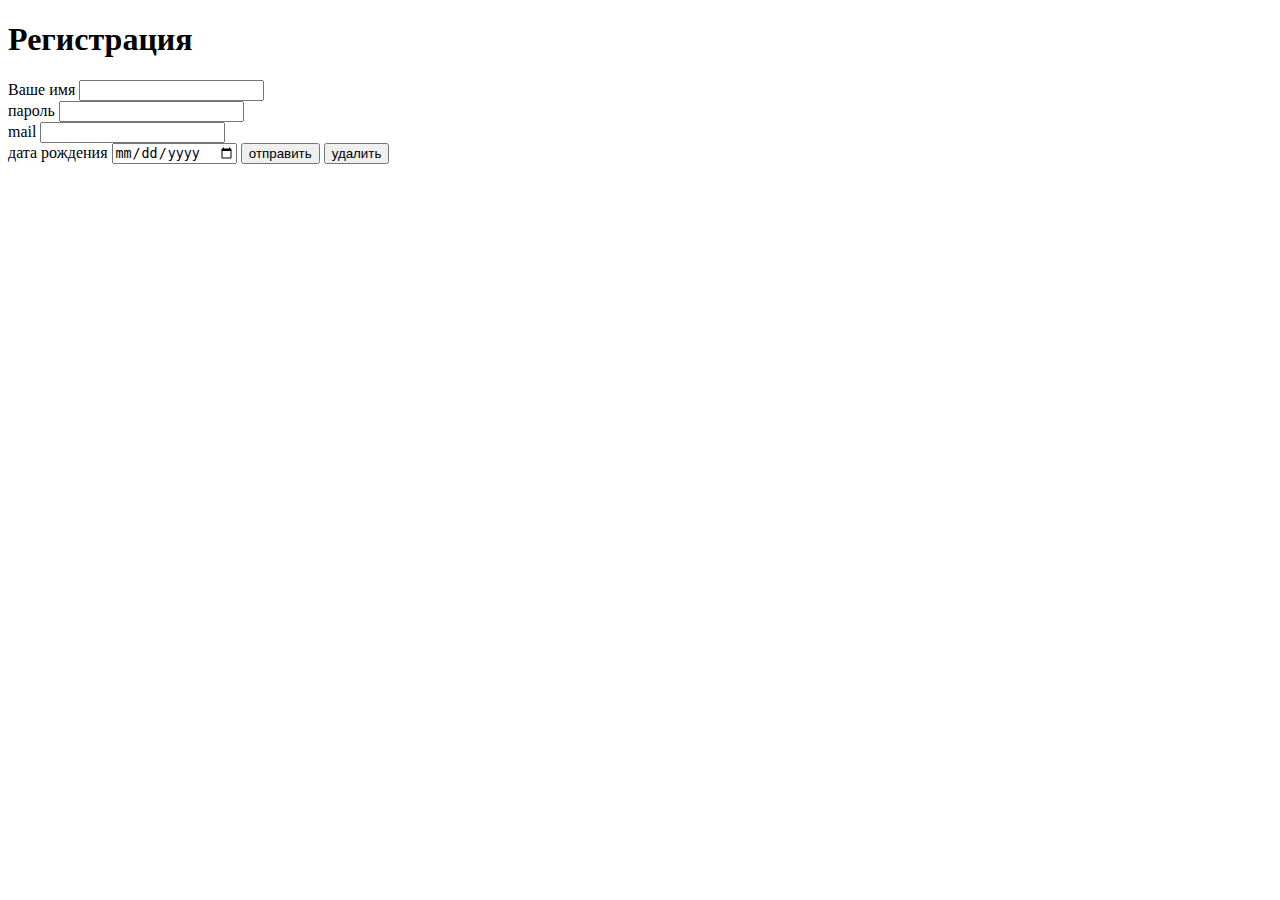
==== index.html @ c68f8e98 "first commit" ====
<!DOCTYPE html>
<html lang="en">
<head>
    <meta charset="UTF-8">
    <meta name="viewport" content="width=device-width, initial-scale=1.0">
    <title>Document</title><!-- имя документа, отоброжаемое на вкладке -->
</head>
<body>
  <h1>Регистрация</h1> <!-- тег заголовок для струкурирования контента -->
  <form action="#"> <!-- тег <form> используется для создания формы, которая позволяет пользователю вводить и отправлять данные на сервер. -->
    Ваше имя <input type="text"><br>
    пароль <input type="password"><br>
    mail <input type="email"><br>
    дата рождения <input type="date">
    <button type="submit">отправить</button>
    <button type="reset">удалить</button>
  </form>
</body>
</html>
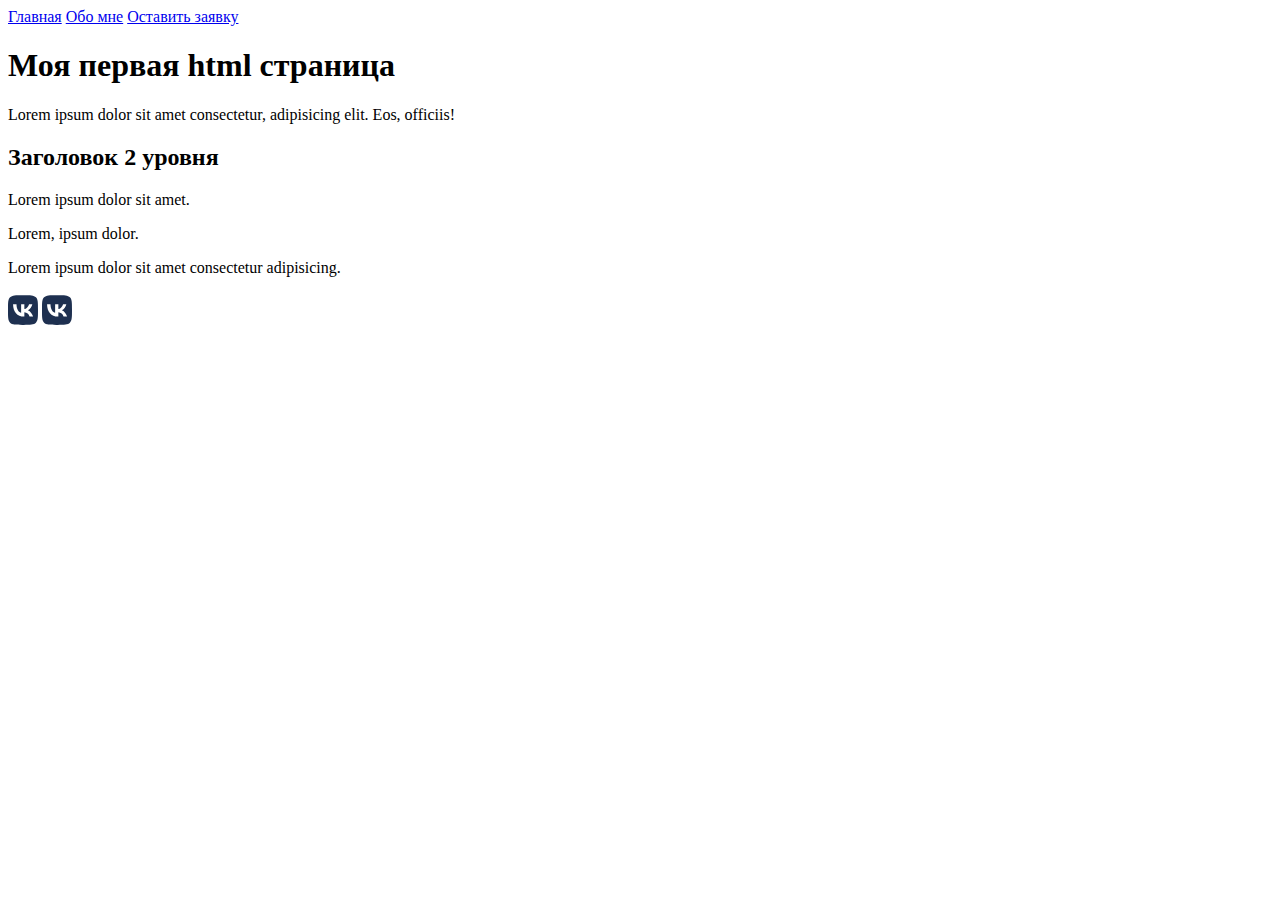
==== commit 4b8f97b9: "seminar 1" ====
--- a/index.html
+++ b/index.html
@@ -1,19 +1,24 @@
 <!DOCTYPE html>
-<html lang="en">
+<html lang="ru">
+
 <head>
     <meta charset="UTF-8">
     <meta name="viewport" content="width=device-width, initial-scale=1.0">
-    <title>Document</title><!-- имя документа, отоброжаемое на вкладке -->
+    <title>Главная</title>
 </head>
+
 <body>
-  <h1>Регистрация</h1> <!-- тег заголовок для струкурирования контента -->
-  <form action="#"> <!-- тег <form> используется для создания формы, которая позволяет пользователю вводить и отправлять данные на сервер. -->
-    Ваше имя <input type="text"><br>
-    пароль <input type="password"><br>
-    mail <input type="email"><br>
-    дата рождения <input type="date">
-    <button type="submit">отправить</button>
-    <button type="reset">удалить</button>
-  </form>
+    <a href="index.html">Главная</a>
+    <a href="info/about.html">Обо мне</a>
+    <a href="new_request.html">Оставить заявку</a>
+    <h1>Моя первая html страница</h1>
+    <p>Lorem ipsum dolor sit amet consectetur, adipisicing elit. Eos, officiis!</p>
+    <h2>Заголовок 2 уровня</h2>
+    <p>Lorem ipsum dolor sit amet.</p>
+    <p>Lorem, ipsum dolor.</p>
+    <p>Lorem ipsum dolor sit amet consectetur adipisicing.</p>
+    <a href="https://vk.com/big198801"><img width="30" src="img/vk.svg" alt="vk"></a>
+    <a href="https://vk.com"><img width="30" src="img/vk.svg" alt="vk"></a>
 </body>
+
 </html>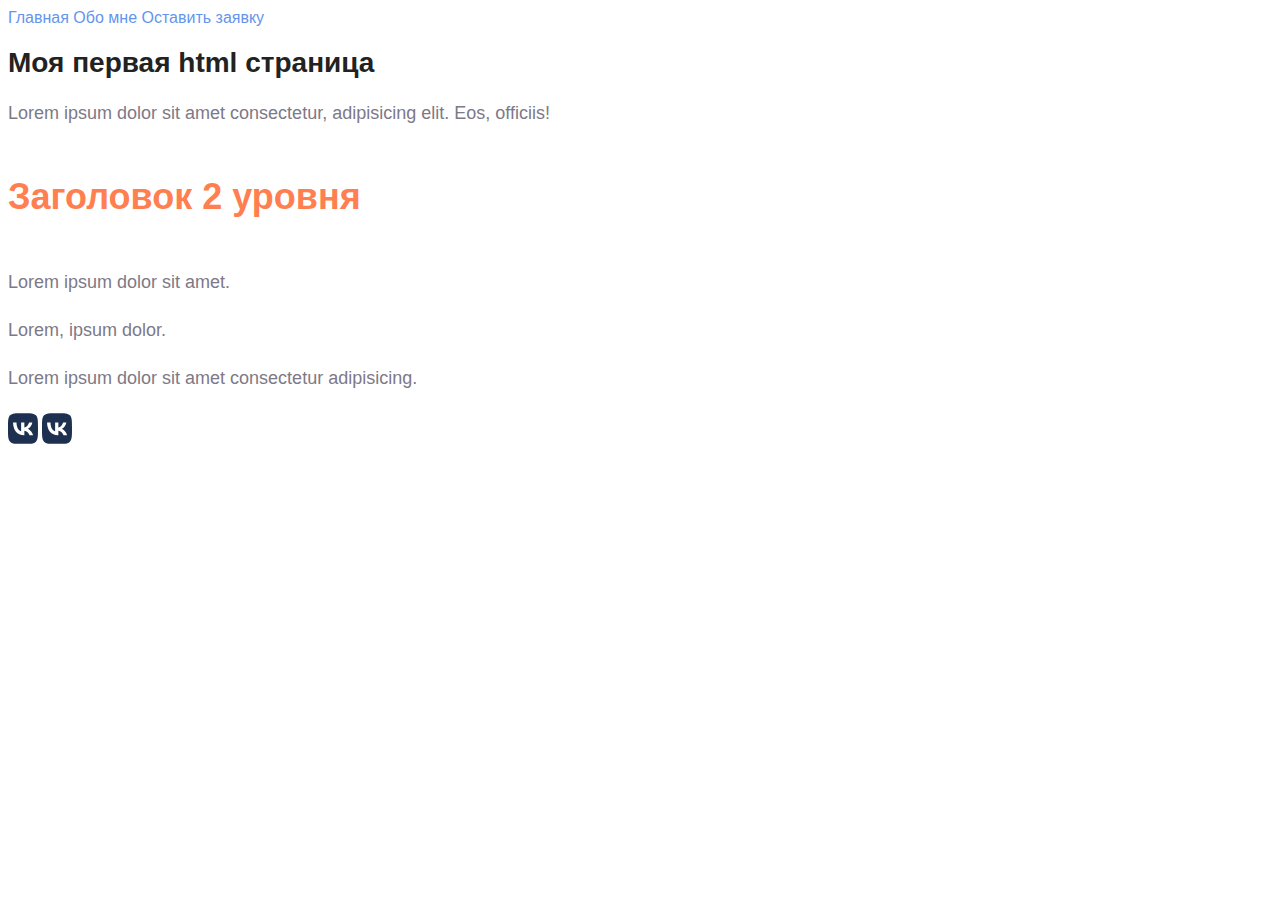
==== commit e470181c: "seminar 2" ====
--- a/index.html
+++ b/index.html
@@ -1,24 +1,27 @@
 <!DOCTYPE html>
 <html lang="ru">
+  <head>
+    <meta charset="UTF-8" />
+    <meta name="viewport" content="width=device-width, initial-scale=1.0" />
+    <title>Главная</title>
+    <link rel="stylesheet" href="style.css" />
+  </head>
 
-<head>
-    <meta charset="UTF-8">
-    <meta name="viewport" content="width=device-width, initial-scale=1.0">
-    <title>Главная</title>
-</head>
-
-<body>
-    <a href="index.html">Главная</a>
-    <a href="info/about.html">Обо мне</a>
-    <a href="new_request.html">Оставить заявку</a>
-    <h1>Моя первая html страница</h1>
-    <p>Lorem ipsum dolor sit amet consectetur, adipisicing elit. Eos, officiis!</p>
-    <h2>Заголовок 2 уровня</h2>
-    <p>Lorem ipsum dolor sit amet.</p>
-    <p>Lorem, ipsum dolor.</p>
-    <p>Lorem ipsum dolor sit amet consectetur adipisicing.</p>
-    <a href="https://vk.com/big198801"><img width="30" src="img/vk.svg" alt="vk"></a>
-    <a href="https://vk.com"><img width="30" src="img/vk.svg" alt="vk"></a>
-</body>
-
-</html>+  <body>
+    <a class="nav_link" href="index.html">Главная</a>
+    <a class="nav_link" href="info/about.html">Обо мне</a>
+    <a class="nav_link" href="new_request.html">Оставить заявку</a>
+    <h1 class="title">Моя первая html страница</h1>
+    <p class="paragraf">
+      Lorem ipsum dolor sit amet consectetur, adipisicing elit. Eos, officiis!
+    </p>
+    <h2 class="subtitle">Заголовок 2 уровня</h2>
+    <p class="paragraf">Lorem ipsum dolor sit amet.</p>
+    <p class="paragraf">Lorem, ipsum dolor.</p>
+    <p class="paragraf">Lorem ipsum dolor sit amet consectetur adipisicing.</p>
+    <a href="https://vk.com/big198801"
+      ><img width="30" src="img/vk.svg" alt="vk"
+    /></a>
+    <a href="https://vk.com"><img width="30" src="img/vk.svg" alt="vk" /></a>
+  </body>
+</html>
--- a/style.css
+++ b/style.css
@@ -0,0 +1,61 @@
+body {
+    font-family: sans-serif;
+}
+
+a {
+    text-decoration: none;
+}
+
+.nav_link {
+    color: cornflowerblue;
+    font-size: 16px;
+    line-height: 20px;
+}
+
+.title {
+    color: #222;
+    font-size: 28px;
+    line-height: 36x;
+    font-weight: bold;
+}
+
+.paragraf {
+    font-style: normal;
+    font-weight: 300;
+    font-size: 18px;
+    line-height: 30px;
+    color: #7D7987;
+}
+
+.subtitle {
+    color: coral;
+    font-style: normal;
+    font-weight: 700;
+    font-size: 36px;
+    line-height: 80px;
+}
+
+.image {
+    border-radius: 50px;
+}
+
+.input_class {
+    width: 240px;
+    height: 30px;
+    outline: none;
+    border: 1px solid #ccc;
+    border-radius: 15px;
+    font-size: 14px;
+    line-height: 30px;
+    font-family: sans-serif;
+   
+}
+
+.button_class {
+    width: 120px;
+    height: 30px;
+    font-size: 14px;
+    border: 3px solid #ccc;
+    border-radius: 10px;
+
+}
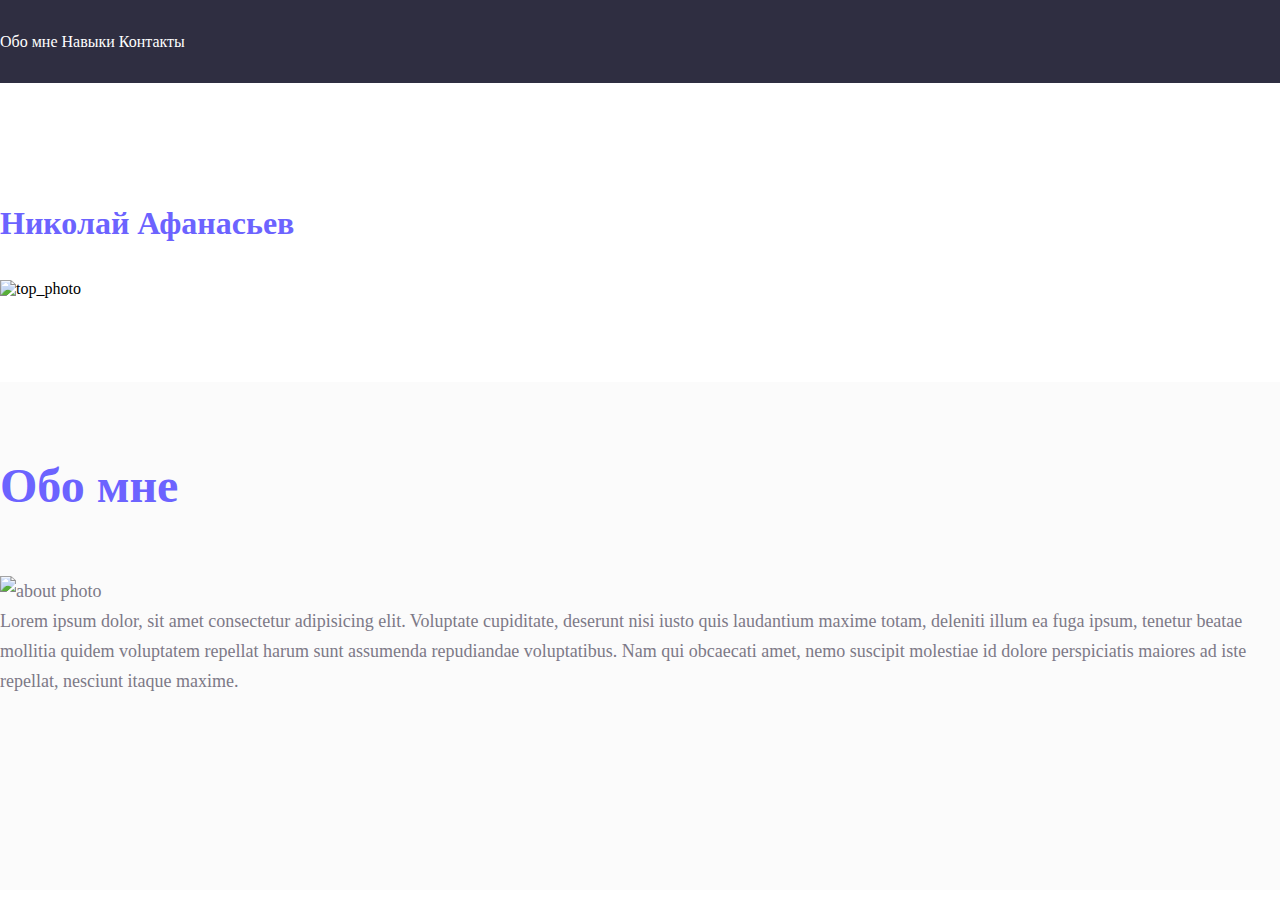
==== commit 6af001c6: "lecture_5 work" ====
--- a/index.html
+++ b/index.html
@@ -1,27 +1,30 @@
 <!DOCTYPE html>
 <html lang="ru">
-  <head>
-    <meta charset="UTF-8" />
-    <meta name="viewport" content="width=device-width, initial-scale=1.0" />
-    <title>Главная</title>
-    <link rel="stylesheet" href="style.css" />
-  </head>
 
-  <body>
-    <a class="nav_link" href="index.html">Главная</a>
-    <a class="nav_link" href="info/about.html">Обо мне</a>
-    <a class="nav_link" href="new_request.html">Оставить заявку</a>
-    <h1 class="title">Моя первая html страница</h1>
-    <p class="paragraf">
-      Lorem ipsum dolor sit amet consectetur, adipisicing elit. Eos, officiis!
-    </p>
-    <h2 class="subtitle">Заголовок 2 уровня</h2>
-    <p class="paragraf">Lorem ipsum dolor sit amet.</p>
-    <p class="paragraf">Lorem, ipsum dolor.</p>
-    <p class="paragraf">Lorem ipsum dolor sit amet consectetur adipisicing.</p>
-    <a href="https://vk.com/big198801"
-      ><img width="30" src="img/vk.svg" alt="vk"
-    /></a>
-    <a href="https://vk.com"><img width="30" src="img/vk.svg" alt="vk" /></a>
-  </body>
-</html>
+<head>
+  <meta charset="UTF-8" />
+  <meta name="viewport" content="width=device-width, initial-scale=1.0" />
+  <title>Document</title>
+  <link rel="stylesheet" href="style.css" />
+</head>
+
+<body>
+  <div class="header">
+    <a class="header__link" href="#">Обо мне</a>
+    <a class="header__link" href="#">Навыки</a>
+    <a class="header__link" href="#">Контакты</a>
+  </div>
+  <div class="top">
+    <h1 class="title">Николай Афанасьев</h1>
+    <img src="../Site/img/13404912_5244056.svg" alt="top_photo">
+  </div>
+  <div class="about">
+    <h2 class="heading">Обо мне</h2>
+    <div class="about__content">
+      <img src="../Site/img/about_me.svg" alt="about photo">
+      <p class="about__text">Lorem ipsum dolor, sit amet consectetur adipisicing elit. Voluptate cupiditate, deserunt nisi iusto quis laudantium maxime totam, deleniti illum ea fuga ipsum, tenetur beatae mollitia quidem voluptatem repellat harum sunt assumenda repudiandae voluptatibus. Nam qui obcaecati amet, nemo suscipit molestiae id dolore perspiciatis maiores ad iste repellat, nesciunt itaque maxime.</p>
+    </div>
+  </div>
+</body>
+
+</html>--- a/style.css
+++ b/style.css
@@ -1,61 +1,64 @@
-body {
-    font-family: sans-serif;
+* {
+    margin: 0;
+    padding: 0;
 }
 
 a {
     text-decoration: none;
 }
 
-.nav_link {
-    color: cornflowerblue;
-    font-size: 16px;
-    line-height: 20px;
+.header {
+    padding-top: 30px;
+    padding-bottom: 30px;
+    background: #2f2e41;
+}
+
+.header__link {
+    font-style: normal;
+    font-weight: 400;
+    font-weight: 20px;
+    line-height: 23px;
+    color: #ffffff;
+    text-decoration: none;
+}
+.top{
+    padding-top: 84px;
+    padding-bottom: 84px;
 }
 
 .title {
-    color: #222;
-    font-size: 28px;
-    line-height: 36x;
-    font-weight: bold;
+    font-style: normal;
+    font-weight: 700;
+    font-style: 96px;
+    line-height: 113px;
+    color: #6c63ff;
+    mix-blend-mode: normal;
 }
 
-.paragraf {
+.about {
+    background: rgba(242, 242, 242, 0.34);
+    padding-top: 64px;
+    padding-bottom: 194px;
+
+}
+
+
+
+.heading {
+    font-style: normal;
+    font-weight: 700;
+    font-size: 48px;
+    line-height: 80px;
+    color: #6c63ff;
+    mix-blend-mode: normal;
+}
+
+.about__content {
     font-style: normal;
     font-weight: 300;
     font-size: 18px;
     line-height: 30px;
-    color: #7D7987;
-}
-
-.subtitle {
-    color: coral;
-    font-style: normal;
-    font-weight: 700;
-    font-size: 36px;
-    line-height: 80px;
-}
-
-.image {
-    border-radius: 50px;
-}
-
-.input_class {
-    width: 240px;
-    height: 30px;
-    outline: none;
-    border: 1px solid #ccc;
-    border-radius: 15px;
-    font-size: 14px;
-    line-height: 30px;
-    font-family: sans-serif;
-   
-}
-
-.button_class {
-    width: 120px;
-    height: 30px;
-    font-size: 14px;
-    border: 3px solid #ccc;
-    border-radius: 10px;
-
-}
+    color: #7d7987;
+    mix-blend-mode: normal;
+    margin-top: 50px;
+}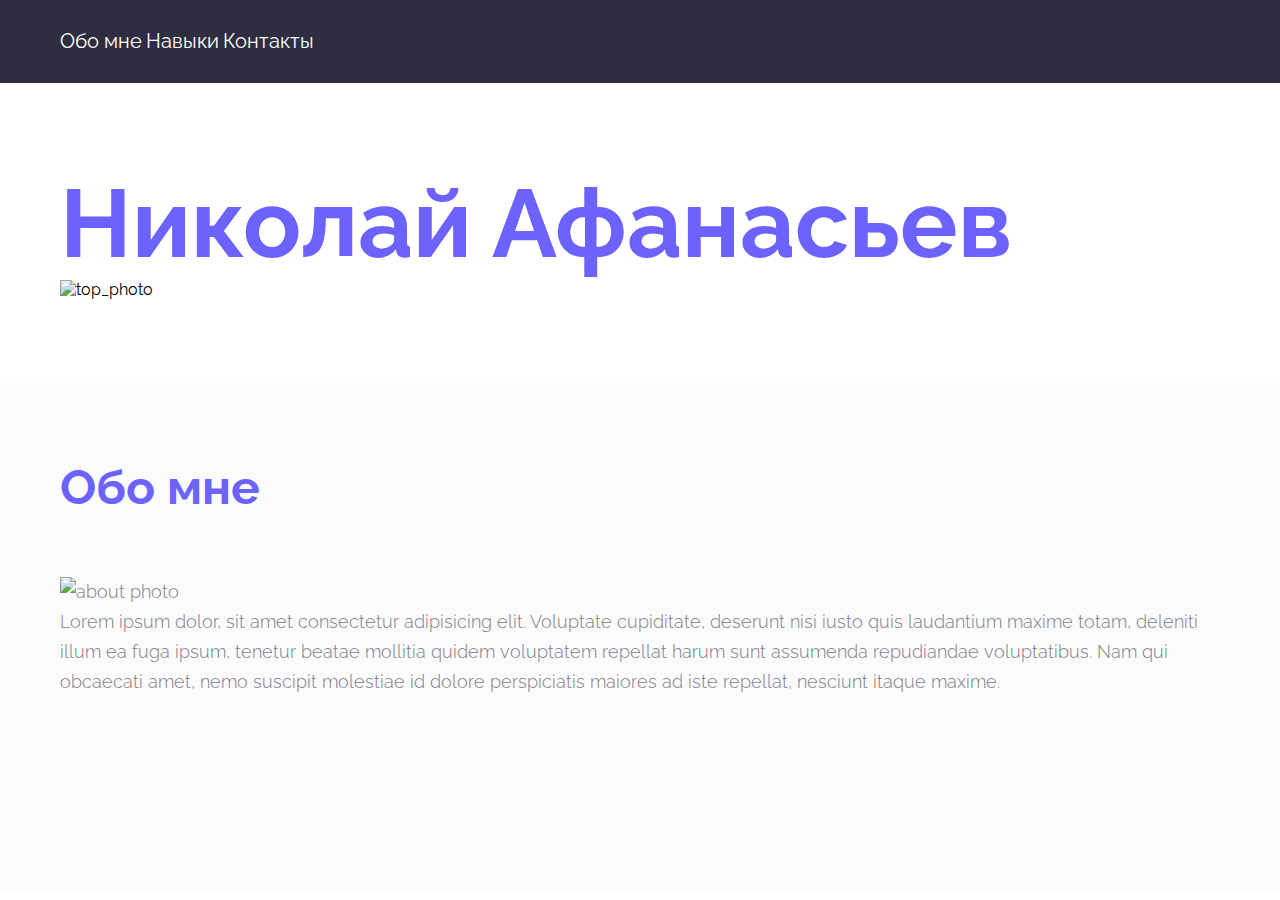
==== commit 3c2878fe: "lesson 5 update" ====
--- a/index.html
+++ b/index.html
@@ -1,28 +1,36 @@
 <!DOCTYPE html>
 <html lang="ru">
+<!-- продолжить просмотр с 1:05 -->
 
 <head>
   <meta charset="UTF-8" />
   <meta name="viewport" content="width=device-width, initial-scale=1.0" />
   <title>Document</title>
+  <link rel="preconnect" href="https://fonts.googleapis.com">
+  <link rel="preconnect" href="https://fonts.gstatic.com" crossorigin>
+  <link href="https://fonts.googleapis.com/css2?family=Raleway:wght@300;400;700&display=swap" rel="stylesheet">
+
   <link rel="stylesheet" href="style.css" />
 </head>
 
 <body>
-  <div class="header">
+  <div class="header center">
     <a class="header__link" href="#">Обо мне</a>
     <a class="header__link" href="#">Навыки</a>
     <a class="header__link" href="#">Контакты</a>
   </div>
-  <div class="top">
+  <div class="top center">
     <h1 class="title">Николай Афанасьев</h1>
-    <img src="../Site/img/13404912_5244056.svg" alt="top_photo">
+    <img src="../Site/img/13404912_5244056.svg" width="40%" height="40%" alt="top_photo">
   </div>
-  <div class="about">
+  <div class="about center">
     <h2 class="heading">Обо мне</h2>
     <div class="about__content">
-      <img src="../Site/img/about_me.svg" alt="about photo">
-      <p class="about__text">Lorem ipsum dolor, sit amet consectetur adipisicing elit. Voluptate cupiditate, deserunt nisi iusto quis laudantium maxime totam, deleniti illum ea fuga ipsum, tenetur beatae mollitia quidem voluptatem repellat harum sunt assumenda repudiandae voluptatibus. Nam qui obcaecati amet, nemo suscipit molestiae id dolore perspiciatis maiores ad iste repellat, nesciunt itaque maxime.</p>
+      <img src="../Site/img/about_me.svg" width="40%" height="40%" alt="about photo">
+      <p class="about__text">Lorem ipsum dolor, sit amet consectetur adipisicing elit. Voluptate cupiditate, deserunt
+        nisi iusto quis laudantium maxime totam, deleniti illum ea fuga ipsum, tenetur beatae mollitia quidem voluptatem
+        repellat harum sunt assumenda repudiandae voluptatibus. Nam qui obcaecati amet, nemo suscipit molestiae id
+        dolore perspiciatis maiores ad iste repellat, nesciunt itaque maxime.</p>
     </div>
   </div>
 </body>
--- a/style.css
+++ b/style.css
@@ -2,6 +2,16 @@
     margin: 0;
     padding: 0;
 }
+
+body {
+    font-family: 'Raleway', sans-serif;
+}
+
+.center {
+    padding-left: calc(50% - 580px);
+    padding-right: calc(50% - 580px);
+}
+
 
 a {
     text-decoration: none;
@@ -16,12 +26,13 @@
 .header__link {
     font-style: normal;
     font-weight: 400;
-    font-weight: 20px;
+    font-size: 20px;
     line-height: 23px;
     color: #ffffff;
     text-decoration: none;
 }
-.top{
+
+.top {
     padding-top: 84px;
     padding-bottom: 84px;
 }
@@ -29,7 +40,7 @@
 .title {
     font-style: normal;
     font-weight: 700;
-    font-style: 96px;
+    font-size: 96px;
     line-height: 113px;
     color: #6c63ff;
     mix-blend-mode: normal;
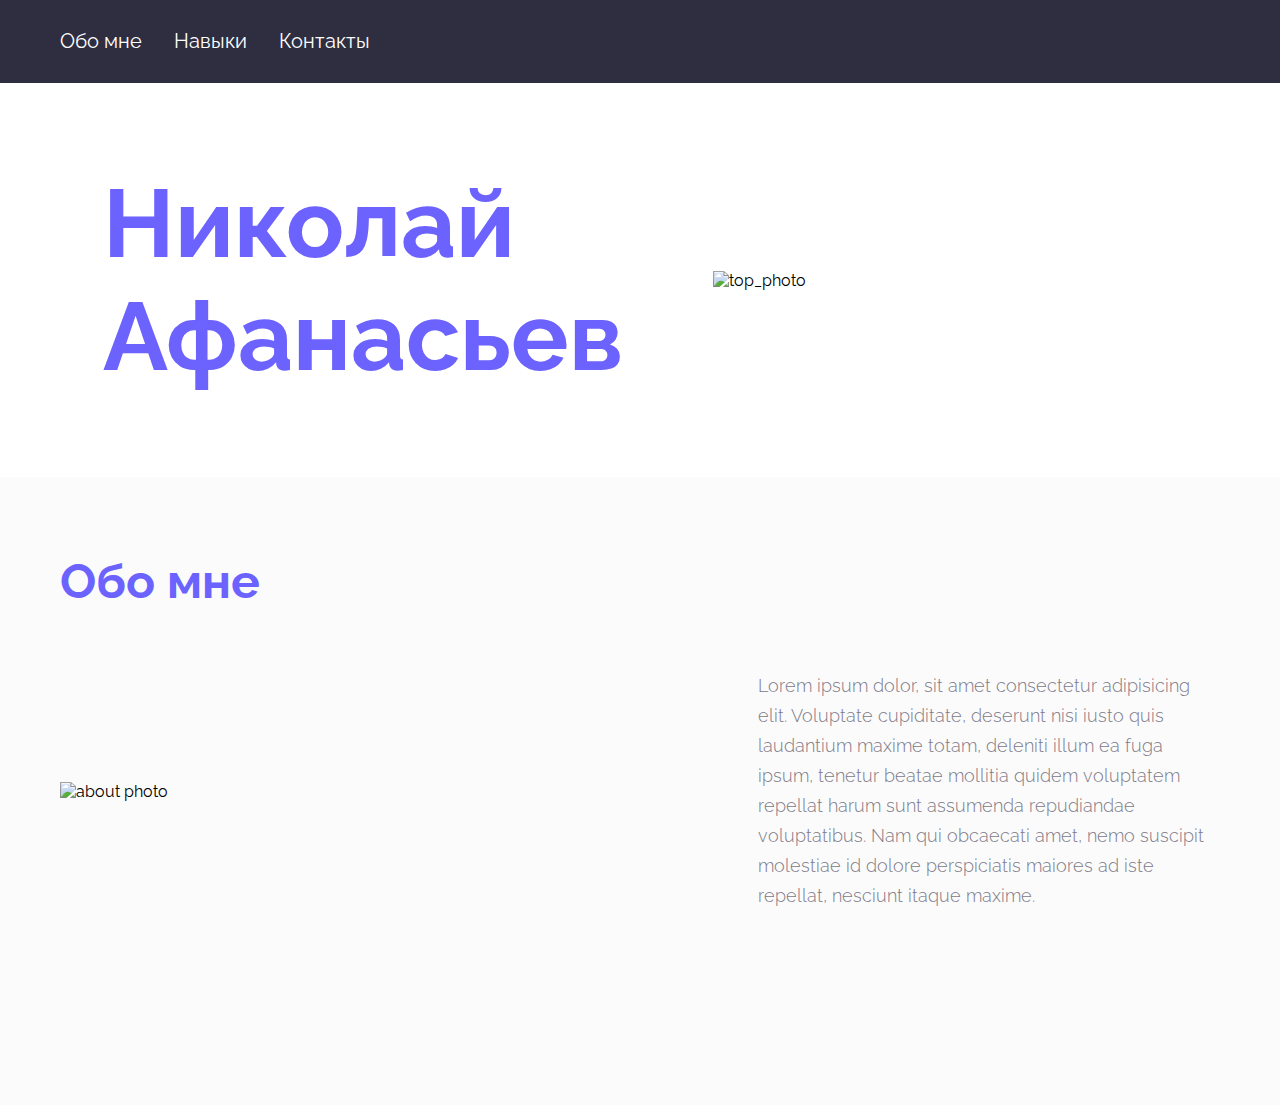
==== commit de07fcc6: "less7 done" ====
--- a/index.html
+++ b/index.html
@@ -1,12 +1,11 @@
 <!DOCTYPE html>
 <html lang="ru">
-<!-- продолжить просмотр с 1:05 -->
 
 <head>
   <meta charset="UTF-8" />
   <meta name="viewport" content="width=device-width, initial-scale=1.0" />
   <title>Document</title>
-  <link rel="preconnect" href="https://fonts.googleapis.com">
+  <link rel="preconnect" href="https://fonts.googleapis.comß">
   <link rel="preconnect" href="https://fonts.gstatic.com" crossorigin>
   <link href="https://fonts.googleapis.com/css2?family=Raleway:wght@300;400;700&display=swap" rel="stylesheet">
 
--- a/style.css
+++ b/style.css
@@ -18,6 +18,8 @@
 }
 
 .header {
+    display: flex;
+    gap: 32px;
     padding-top: 30px;
     padding-bottom: 30px;
     background: #2f2e41;
@@ -35,9 +37,16 @@
 .top {
     padding-top: 84px;
     padding-bottom: 84px;
+    display: flex;
+    flex-direction: row;
+    flex-wrap: wrap;
+    justify-content: center;
+    align-items: center;
+    gap: 32px;
 }
 
 .title {
+    width: 578px;
     font-style: normal;
     font-weight: 700;
     font-size: 96px;
@@ -65,11 +74,20 @@
 }
 
 .about__content {
+    display: flex;
+    flex-direction: row;
+    flex-wrap: wrap;
+    justify-content: space-between;
+    align-items: center;
+    margin-top: 50px;
+}
+
+.about__text {
+    width: 462px;
     font-style: normal;
     font-weight: 300;
     font-size: 18px;
     line-height: 30px;
     color: #7d7987;
     mix-blend-mode: normal;
-    margin-top: 50px;
 }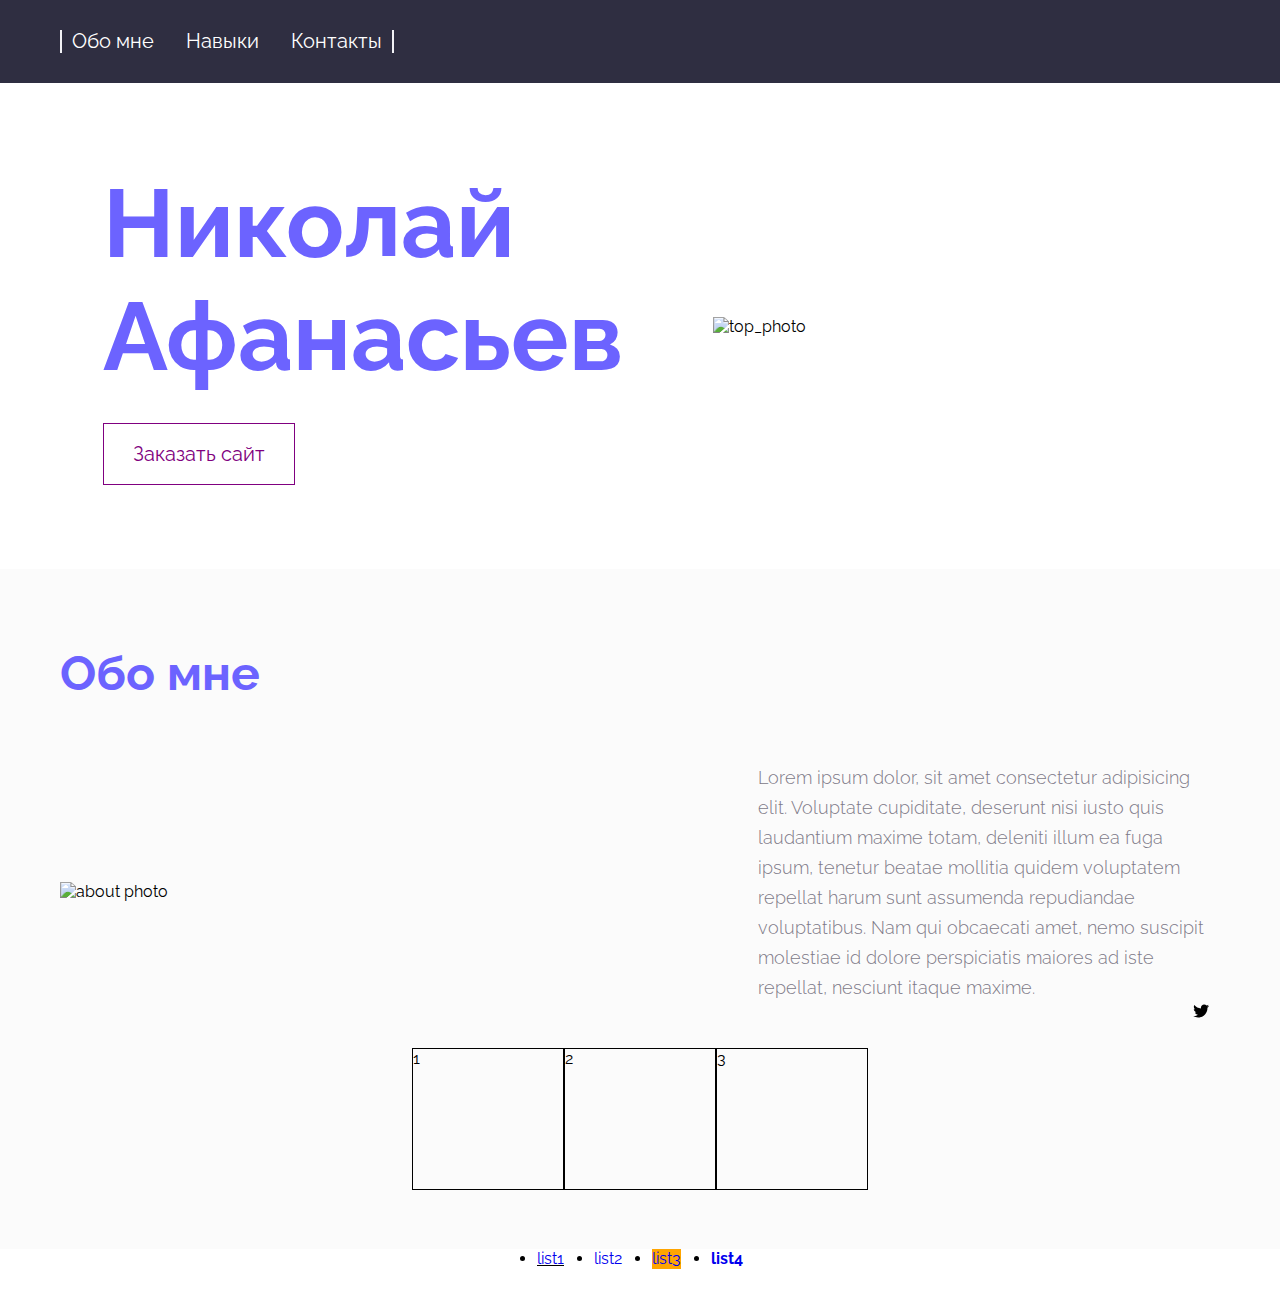
==== commit d9c207c1: "wip" ====
--- a/index.html
+++ b/index.html
@@ -19,19 +19,48 @@
     <a class="header__link" href="#">Контакты</a>
   </div>
   <div class="top center">
-    <h1 class="title">Николай Афанасьев</h1>
+    <div>
+      <h1 class="title">Николай Афанасьев</h1>
+      <a href="#" class="button">Заказать сайт</a>
+    </div>
     <img src="../Site/img/13404912_5244056.svg" width="40%" height="40%" alt="top_photo">
   </div>
   <div class="about center">
     <h2 class="heading">Обо мне</h2>
     <div class="about__content">
       <img src="../Site/img/about_me.svg" width="40%" height="40%" alt="about photo">
-      <p class="about__text">Lorem ipsum dolor, sit amet consectetur adipisicing elit. Voluptate cupiditate, deserunt
-        nisi iusto quis laudantium maxime totam, deleniti illum ea fuga ipsum, tenetur beatae mollitia quidem voluptatem
-        repellat harum sunt assumenda repudiandae voluptatibus. Nam qui obcaecati amet, nemo suscipit molestiae id
-        dolore perspiciatis maiores ad iste repellat, nesciunt itaque maxime.</p>
+      <div>
+        <p class="about__text">Lorem ipsum dolor, sit amet consectetur adipisicing elit. Voluptate cupiditate, deserunt
+          nisi iusto quis laudantium maxime totam, deleniti illum ea fuga ipsum, tenetur beatae mollitia quidem
+          voluptatem
+          repellat harum sunt assumenda repudiandae voluptatibus. Nam qui obcaecati amet, nemo suscipit molestiae id
+          dolore perspiciatis maiores ad iste repellat, nesciunt itaque maxime.</p>
+        <div class="icons">
+          <svg class="icon" width="17" height="16" viewBox="0 0 17 16" fill="none" xmlns="http://www.w3.org/2000/svg">
+            <g clip-path="url(#clip0_4203_439)">
+            <path d="M14.4179 4.74113C14.428 4.88325 14.428 5.02541 14.428 5.16753C14.428 9.50253 11.1507 14.4975 5.16084 14.4975C3.31546 14.4975 1.6012 13.9594 0.15918 13.0254C0.421373 13.0558 0.673447 13.066 0.945728 13.066C2.46839 13.066 3.87008 12.5483 4.98941 11.665C3.55748 11.6345 2.35748 10.6904 1.94403 9.39088C2.14573 9.42131 2.34739 9.44163 2.55918 9.44163C2.8516 9.44163 3.14406 9.401 3.41631 9.32997C1.92388 9.02538 0.804528 7.7056 0.804528 6.11169V6.07109C1.23812 6.31475 1.74236 6.46703 2.27678 6.48731C1.39947 5.89847 0.824704 4.89341 0.824704 3.75634C0.824704 3.14722 0.986018 2.58884 1.26839 2.10153C2.87175 4.09138 5.28183 5.39084 7.98431 5.533C7.9339 5.28934 7.90364 5.03556 7.90364 4.78175C7.90364 2.97463 9.35574 1.50256 11.1608 1.50256C12.0986 1.50256 12.9456 1.8985 13.5406 2.53809C14.2767 2.39597 14.9826 2.12184 15.6078 1.74622C15.3658 2.50766 14.8515 3.14725 14.1759 3.55331C14.8313 3.48228 15.4666 3.2995 16.0515 3.04572C15.6079 3.69544 15.0532 4.27409 14.4179 4.74113Z" fill="black"/>
+            </g>
+            <defs>
+            <clipPath id="clip0_4203_439">
+            <rect width="15.8924" height="16" fill="white" transform="translate(0.15918)"/>
+            </clipPath>
+            </defs>
+            </svg>    
+        </div>
+      </div>
+    </div>
+    <div class="bord">
+      <div class="bord_item bord_item-1">1</div>
+      <div class="bord_item bord_item-2">2</div>
+      <div class="bord_item bord_item-3">3</div>
     </div>
   </div>
+  <ul class="menu">
+    <li class="menu__list"><a href="#" class="menu__link">list1</a></li>
+    <li class="menu__list"><a href="#" class="menu__link">list2</a></li>
+    <li class="menu__list"><a href="#" class="menu__link">list3</a></li>
+    <li class="menu__list"><a href="#" class="menu__link">list4</a></li>
+  </ul>
 </body>
 
 </html>--- a/style.css
+++ b/style.css
@@ -2,6 +2,31 @@
     margin: 0;
     padding: 0;
 }
+
+@-webkit-keyframes shadow-drop-center {
+    0% {
+        -webkit-box-shadow: 0 0 0 0 rgba(0, 0, 0, 0);
+        box-shadow: 0 0 0 0 rgba(0, 0, 0, 0);
+    }
+
+    100% {
+        -webkit-box-shadow: 0 0 20px 0px rgba(0, 0, 0, 0.35);
+        box-shadow: 0 0 20px 0px rgba(0, 0, 0, 0.35);
+    }
+}
+
+@keyframes shadow-drop-center {
+    0% {
+        -webkit-box-shadow: 0 0 0 0 rgba(0, 0, 0, 0);
+        box-shadow: 0 0 0 0 rgba(0, 0, 0, 0);
+    }
+
+    100% {
+        -webkit-box-shadow: 0 0 20px 0px rgba(0, 0, 0, 0.35);
+        box-shadow: 0 0 20px 0px rgba(0, 0, 0, 0.35);
+    }
+}
+
 
 body {
     font-family: 'Raleway', sans-serif;
@@ -23,6 +48,46 @@
     padding-top: 30px;
     padding-bottom: 30px;
     background: #2f2e41;
+}
+
+.header__link:hover {
+    color: #6c63ff;
+}
+
+.header__link:active {
+    color: red;
+}
+
+.header__link:first-child {
+    border-left: #f2f2f6 2px solid;
+    padding-left: 10px;
+}
+
+.header__link:last-child {
+    border-right: #f2f2f6 2px solid;
+    padding-right: 10px;
+}
+
+.header__link:hover:first-child {
+    border-left: #6c63ff 2px solid;
+    color: #6c63ff;
+}
+
+.header__link:hover:last-child {
+    color: #6c63ff;
+    border-right: #6c63ff 2px solid;
+
+}
+
+.header__link:hover:last-child:active {
+    color: red;
+    border-right: red 2px solid;
+}
+
+.header__link:hover:first-child:active {
+    color: red;
+    border-left: red 2px solid;
+
 }
 
 .header__link {
@@ -32,6 +97,7 @@
     line-height: 23px;
     color: #ffffff;
     text-decoration: none;
+
 }
 
 .top {
@@ -53,14 +119,38 @@
     line-height: 113px;
     color: #6c63ff;
     mix-blend-mode: normal;
+
+}
+
+.button {
+    display: block;
+    margin-top: 30px;
+    width: 190px;
+    height: 60px;
+    border: 1px solid purple;
+    text-align: center;
+    line-height: 60px;
+    color: purple;
+    font-size: 20px;
+    transition: all 0.4s;
+    animation: shadow-drop-center 0.4s cubic-bezier(0.250, 0.460, 0.450, 0.940) both;
+}
+
+
+.button:hover {
+    background-color: purple;
+    color: #f2f2f6;
+
 }
 
 .about {
     background: rgba(242, 242, 242, 0.34);
     padding-top: 64px;
-    padding-bottom: 194px;
-
-}
+    padding-bottom: 30px;
+
+}
+
+
 
 
 
@@ -90,4 +180,74 @@
     line-height: 30px;
     color: #7d7987;
     mix-blend-mode: normal;
+}
+
+.icons {
+    display: grid;
+    align-items: center;
+    justify-items: end;
+    margin-right: 10px;
+
+}
+
+.icon:hover path {
+    fill: #6c63ff;
+}
+
+.bord {
+    display: flex;
+    height: 200px;
+    justify-content: center;
+    align-items: center;
+
+}
+
+.bord_item {
+    width: 150px;
+    height: 140px;
+    border: 1px solid black;
+    transition: all 1s;
+}
+
+.bord_item-1:hover {
+    transform: rotate(90deg);
+    animation: shadow-drop-center 0.4s cubic-bezier(0.250, 0.460, 0.450, 0.940) both;
+}
+
+.bord_item-2:hover {
+    transform: translateY(-14px) scale(1.2);
+    animation: shadow-drop-center 0.4s cubic-bezier(0.250, 0.460, 0.450, 0.940) both;
+}
+
+.bord_item-3:hover {
+    transform: translate(15px, -14px) scale(1.2);
+    animation: shadow-drop-center 0.4s cubic-bezier(0.250, 0.460, 0.450, 0.940) both;
+}
+
+.menu {
+    display: flex;
+    justify-content: center;
+    gap: 30px;
+    height: 20px;
+    padding-bottom: 30px;
+}
+
+.menu__link:hover {
+    color: red;
+}
+
+.menu__link:active {
+    color: green;
+}
+
+.menu__list:first-child {
+    text-decoration: underline;
+}
+
+.menu__list:last-child {
+    font-weight: bold;
+}
+
+.menu__list:nth-child(3) {
+    background-color: orange;
 }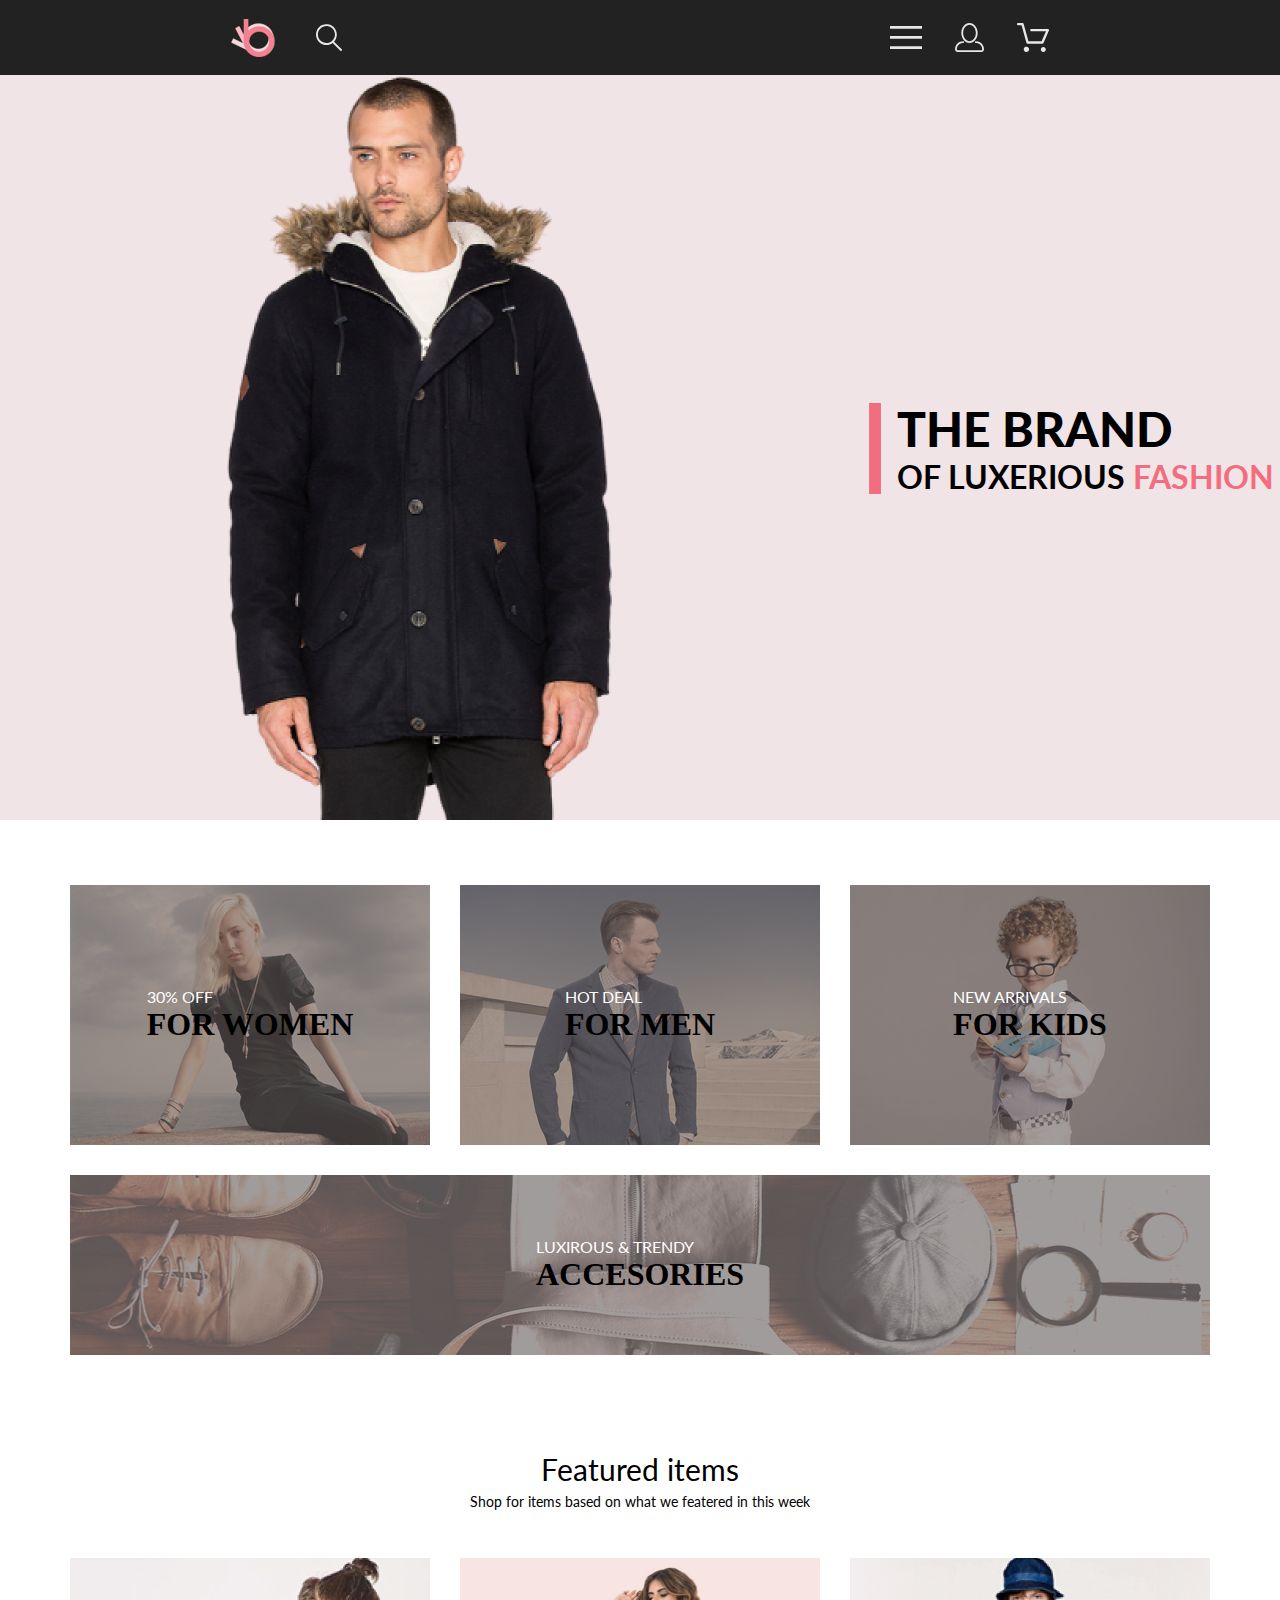
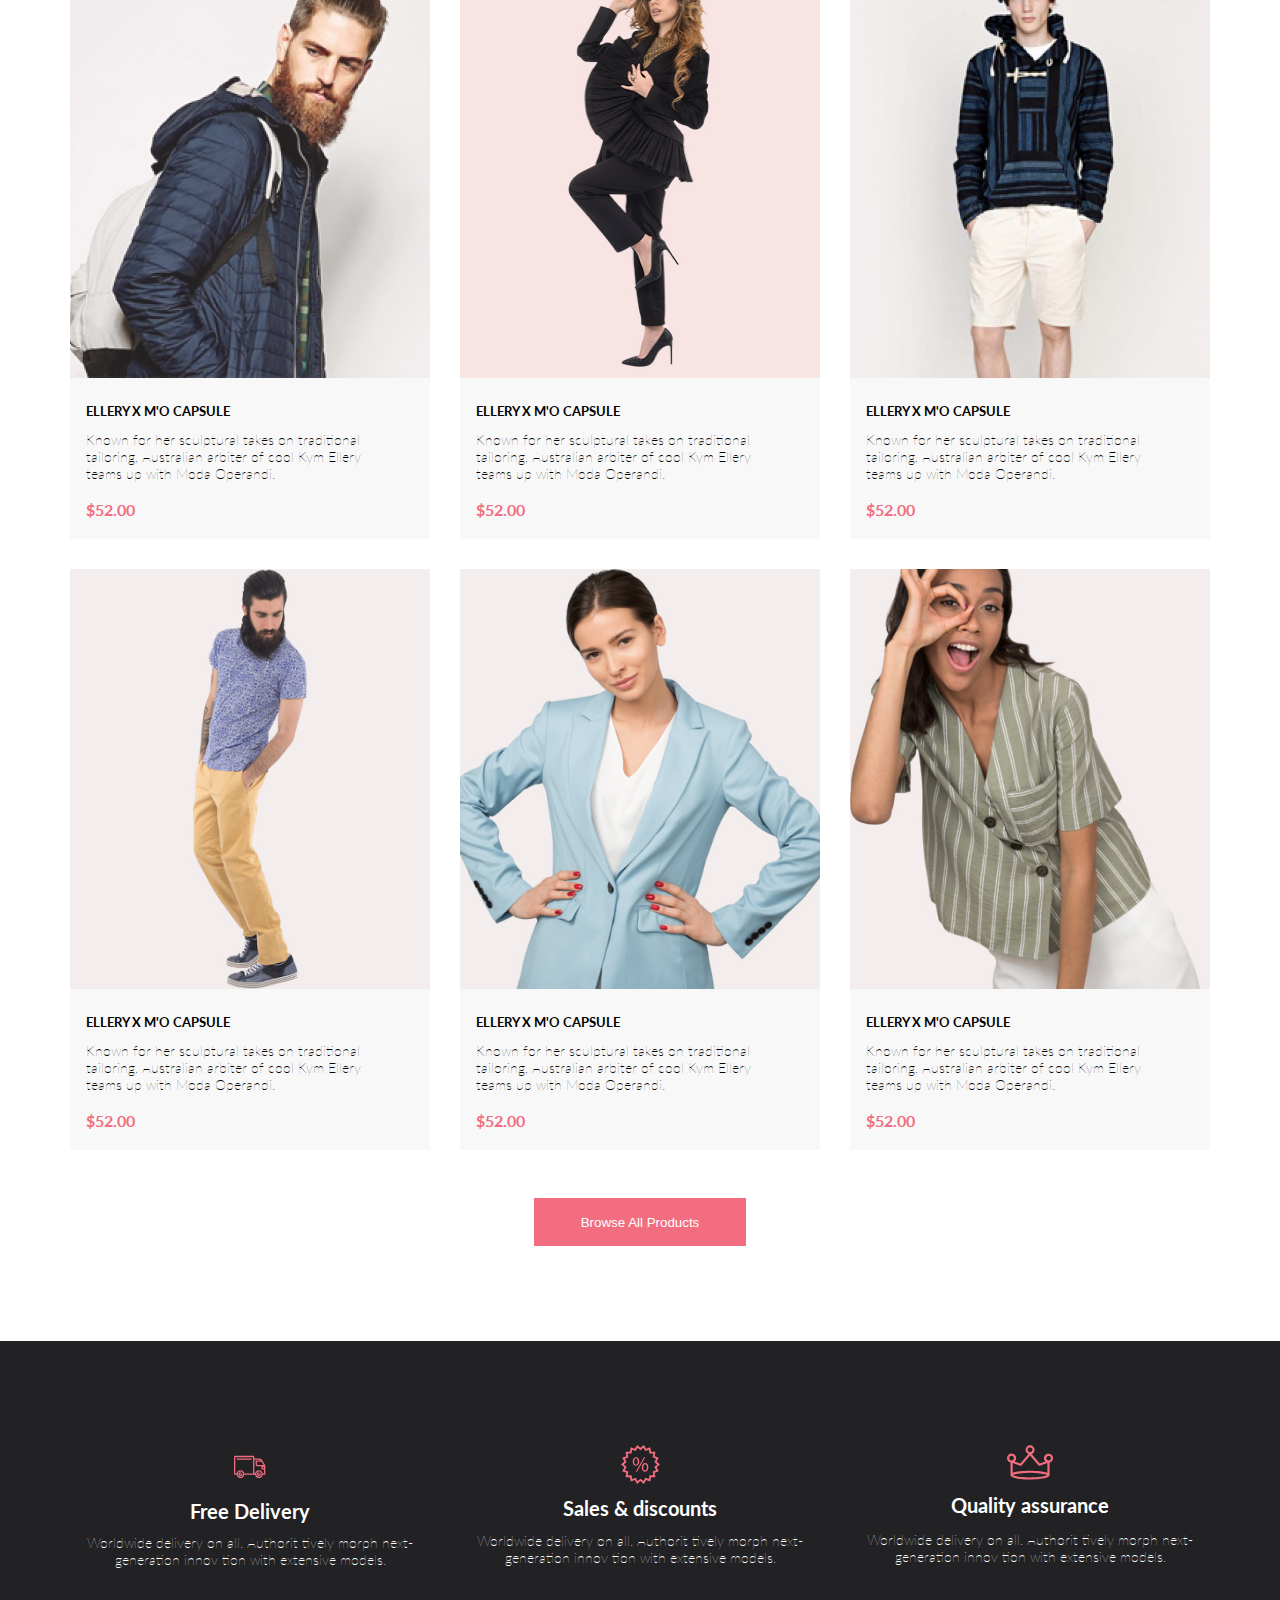
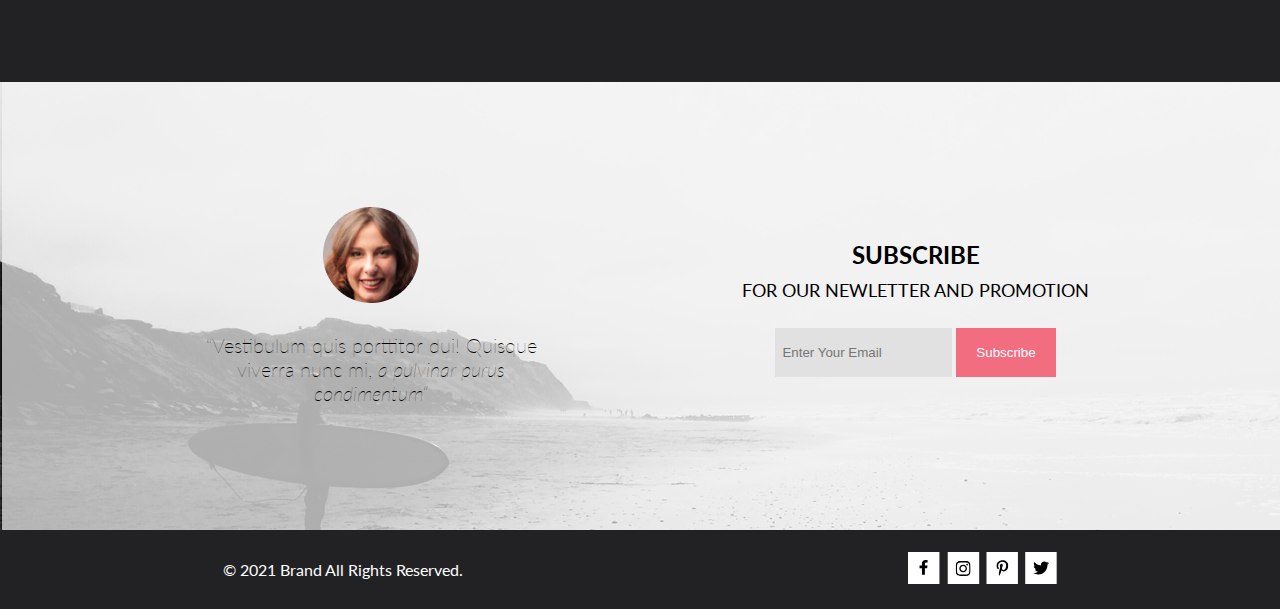
==== commit 5aec65c9: "ready" ====
--- a/index.html
+++ b/index.html
@@ -1,66 +1,202 @@
 <!DOCTYPE html>
-<html lang="ru">
+<html lang="en">
 
 <head>
-  <meta charset="UTF-8" />
-  <meta name="viewport" content="width=device-width, initial-scale=1.0" />
-  <title>Document</title>
-  <link rel="preconnect" href="https://fonts.googleapis.comß">
-  <link rel="preconnect" href="https://fonts.gstatic.com" crossorigin>
-  <link href="https://fonts.googleapis.com/css2?family=Raleway:wght@300;400;700&display=swap" rel="stylesheet">
-
-  <link rel="stylesheet" href="style.css" />
+    <meta charset="UTF-8">
+    <meta name="viewport" content="width=device-width, initial-scale=1.0">
+    <title>Welcome to Store</title>
+    <link rel="preconnect" href="https://fonts.googleapis.com">
+    <link rel="preconnect" href="https://fonts.gstatic.com" crossorigin>
+    <link
+        href="https://fonts.googleapis.com/css2?family=Lato:ital,wght@0,100;0,300;0,400;0,700;0,900;1,100;1,300;1,400;1,700;1,900&display=swap"
+        rel="stylesheet">
+    <link rel="stylesheet" href="style.css">
 </head>
 
 <body>
-  <div class="header center">
-    <a class="header__link" href="#">Обо мне</a>
-    <a class="header__link" href="#">Навыки</a>
-    <a class="header__link" href="#">Контакты</a>
-  </div>
-  <div class="top center">
-    <div>
-      <h1 class="title">Николай Афанасьев</h1>
-      <a href="#" class="button">Заказать сайт</a>
-    </div>
-    <img src="../Site/img/13404912_5244056.svg" width="40%" height="40%" alt="top_photo">
-  </div>
-  <div class="about center">
-    <h2 class="heading">Обо мне</h2>
-    <div class="about__content">
-      <img src="../Site/img/about_me.svg" width="40%" height="40%" alt="about photo">
-      <div>
-        <p class="about__text">Lorem ipsum dolor, sit amet consectetur adipisicing elit. Voluptate cupiditate, deserunt
-          nisi iusto quis laudantium maxime totam, deleniti illum ea fuga ipsum, tenetur beatae mollitia quidem
-          voluptatem
-          repellat harum sunt assumenda repudiandae voluptatibus. Nam qui obcaecati amet, nemo suscipit molestiae id
-          dolore perspiciatis maiores ad iste repellat, nesciunt itaque maxime.</p>
-        <div class="icons">
-          <svg class="icon" width="17" height="16" viewBox="0 0 17 16" fill="none" xmlns="http://www.w3.org/2000/svg">
-            <g clip-path="url(#clip0_4203_439)">
-            <path d="M14.4179 4.74113C14.428 4.88325 14.428 5.02541 14.428 5.16753C14.428 9.50253 11.1507 14.4975 5.16084 14.4975C3.31546 14.4975 1.6012 13.9594 0.15918 13.0254C0.421373 13.0558 0.673447 13.066 0.945728 13.066C2.46839 13.066 3.87008 12.5483 4.98941 11.665C3.55748 11.6345 2.35748 10.6904 1.94403 9.39088C2.14573 9.42131 2.34739 9.44163 2.55918 9.44163C2.8516 9.44163 3.14406 9.401 3.41631 9.32997C1.92388 9.02538 0.804528 7.7056 0.804528 6.11169V6.07109C1.23812 6.31475 1.74236 6.46703 2.27678 6.48731C1.39947 5.89847 0.824704 4.89341 0.824704 3.75634C0.824704 3.14722 0.986018 2.58884 1.26839 2.10153C2.87175 4.09138 5.28183 5.39084 7.98431 5.533C7.9339 5.28934 7.90364 5.03556 7.90364 4.78175C7.90364 2.97463 9.35574 1.50256 11.1608 1.50256C12.0986 1.50256 12.9456 1.8985 13.5406 2.53809C14.2767 2.39597 14.9826 2.12184 15.6078 1.74622C15.3658 2.50766 14.8515 3.14725 14.1759 3.55331C14.8313 3.48228 15.4666 3.2995 16.0515 3.04572C15.6079 3.69544 15.0532 4.27409 14.4179 4.74113Z" fill="black"/>
-            </g>
-            <defs>
-            <clipPath id="clip0_4203_439">
-            <rect width="15.8924" height="16" fill="white" transform="translate(0.15918)"/>
-            </clipPath>
-            </defs>
-            </svg>    
-        </div>
-      </div>
-    </div>
-    <div class="bord">
-      <div class="bord_item bord_item-1">1</div>
-      <div class="bord_item bord_item-2">2</div>
-      <div class="bord_item bord_item-3">3</div>
-    </div>
-  </div>
-  <ul class="menu">
-    <li class="menu__list"><a href="#" class="menu__link">list1</a></li>
-    <li class="menu__list"><a href="#" class="menu__link">list2</a></li>
-    <li class="menu__list"><a href="#" class="menu__link">list3</a></li>
-    <li class="menu__list"><a href="#" class="menu__link">list4</a></li>
-  </ul>
+    <div class="top ">
+        <div class="top-logos__left">
+            <img src="./img/Group_1.svg" alt="logo">
+            <img src="./img/Group_2.svg" alt="">
+        </div>
+        <div class="top-logos__right">
+            <img src="./img/Forma_1.svg" alt="">
+            <img class="top-logos__right_mob" src="./img/Forma_2.svg" alt="">
+            <img class="top-logos__right_mob" src="./img/Forma_3.svg" alt="">
+        </div>
+    </div>
+    <div class="title">
+        <img class="title-photo" src="./img/man_outlet.png" alt="">
+        <div class="title-brand">
+            <img class="title-brand-rectangle" src="./img/Rectangle.svg" alt="">
+            <div class="title-text">
+                <h1 class="title__text_h">THE BRAND</h1>
+                <p class="title__text_p"> OF LUXERIOUS <span style="color: #F16D7F;">FASHION</span></p>
+            </div>
+        </div>
+    </div>
+    <div class="menu">
+        <div class="menu__blocs">
+            <img class="menu_photo" src="./img/women.jpg" alt="">
+            <img class="layer menu_photo" src="./img/layer.jpg" alt="">
+            <div class="text">
+                <p class="menu_block_p">30% OFF</p>
+                <h1 class="menu_block_h">FOR WOMEN</h1>
+            </div>
+        </div>
+        <div class="menu__blocs ">
+            <img class="menu_photo" src="./img/men.jpg" alt="">
+            <img class="layer menu_photo" src="./img/layer.jpg" alt="">
+            <div class="text">
+                <p class="menu_block_p">HOT DEAL</p>
+                <h1 class="menu_block_h">FOR MEN</h1>
+            </div>
+        </div>
+        <div class="menu__blocs">
+            <img class="menu_photo " src="./img/kid.jpg" alt="">
+            <img class="layer menu_photo" src="./img/layer.jpg" alt="">
+            <div class="text">
+                <p class="menu_block_p">NEW ARRIVALS</p>
+                <h1 class="menu_block_h">FOR KIDS</h1>
+            </div>
+        </div>
+        <div class="menu__blocs block_big">
+            <img class="layer_big" src="./img/accessories.jpg" alt="">
+            <img class="layer layer_big" src="./img/wide_layer.jpg" alt="">
+            <div class="text">
+                <p class="menu_block_p">LUXIROUS & TRENDY</p>
+                <h1 class="menu_block_h">ACCESORIES</h1>
+            </div>
+        </div>
+    </div>
+    <div class="feat__items">
+        <div class="items__text">
+            <h1 class="items__text_h">Featured items</h1>
+            <p class="items__text_p">Shop for items based on what we featered in this week</p>
+        </div>
+        <div class="item_blocks">
+            <div class="items">
+                <img src="./img/items_man_1.jpg" alt="" class="images">
+                <div class="items__text__under">
+                    <h2 class="items__names">ELLERY X M'O CAPSULE</h2>
+                    <h3 class="items__descritions">Known for her sculptural takes on traditional tailoring, Australian
+                        arbiter of
+                        cool Kym Ellery teams up with Moda Operandi.</h3>
+                    <p class="items__prices">$52.00</p>
+                </div>
+
+            </div>
+            <div class="items">
+                <img src="./img/items_women_2.jpg" alt="" class="images">
+                <div class="items__text__under">
+                    <h2 class="items__names">ELLERY X M'O CAPSULE</h2>
+                    <h3 class="items__descritions">Known for her sculptural takes on traditional tailoring, Australian
+                        arbiter of
+                        cool Kym Ellery teams up with Moda Operandi.</h3>
+                    <p class="items__prices">$52.00</p>
+                </div>
+            </div>
+            <div class="items">
+                <img src="./img/items_man_3.jpg" alt="" class="images">
+                <div class="items__text__under">
+                    <h2 class="items__names">ELLERY X M'O CAPSULE</h2>
+                    <h3 class="items__descritions">Known for her sculptural takes on traditional tailoring, Australian
+                        arbiter of
+                        cool Kym Ellery teams up with Moda Operandi.</h3>
+                    <p class="items__prices">$52.00</p>
+                </div>
+            </div>
+            <div class="items">
+                <img src="./img/items_man_4.jpg" alt="" class="images">
+                <div class="items__text__under">
+                    <h2 class="items__names">ELLERY X M'O CAPSULE</h2>
+                    <h3 class="items__descritions">Known for her sculptural takes on traditional tailoring, Australian
+                        arbiter of
+                        cool Kym Ellery teams up with Moda Operandi.</h3>
+                    <p class="items__prices">$52.00</p>
+                </div>
+            </div>
+            <div class="items">
+                <img src="./img/items_women_5.jpg" alt="" class="images">
+                <div class="items__text__under">
+                    <h2 class="items__names">ELLERY X M'O CAPSULE</h2>
+                    <h3 class="items__descritions">Known for her sculptural takes on traditional tailoring, Australian
+                        arbiter of
+                        cool Kym Ellery teams up with Moda Operandi.</h3>
+                    <p class="items__prices">$52.00</p>
+                </div>
+            </div>
+            <div class="items">
+                <img src="./img/items_women_6.jpg" alt="" class="images">
+                <div class="items__text__under">
+                    <h2 class="items__names">ELLERY X M'O CAPSULE</h2>
+                    <h3 class="items__descritions">Known for her sculptural takes on traditional tailoring, Australian
+                        arbiter of
+                        cool Kym Ellery teams up with Moda Operandi.</h3>
+                    <p class="items__prices">$52.00</p>
+                </div>
+            </div>
+        </div>
+        <button class="browse_products">Browse All Products</button>
+    </div>
+    <div class="feature">
+        <div class="feature__info_blocks">
+            <img src="./img/lit_car.svg" alt="#" class="pic1">
+            <h1 class="feature__text">Free Delivery</h1>
+            <p class="feature__paragr">Worldwide delivery on all. Authorit tively morph next-generation innov tion
+                with extensive models.</p>
+        </div>
+        <div class="feature__info_blocks">
+            <img src="./img/lit_percent.svg" alt="#" class="pic2">
+            <h1 class="feature__text">Sales & discounts</h1>
+            <p class="feature__paragr">Worldwide delivery on all. Authorit tively morph next-generation innov tion
+                with extensive models.</p>
+        </div>
+        <div class="feature__info_blocks">
+            <img src="./img/lit_royal.svg" alt="#" class="pic3">
+            <h1 class="feature__text">Quality assurance</h1>
+            <p class="feature__paragr">Worldwide delivery on all. Authorit tively morph next-generation innov tion
+                with extensive models.</p>
+        </div>
+
+    </div>
+    <div class="footer">
+        <div class="foot_rew">
+            <img src="./img/face.png" alt="#" class="face_logo">
+            <p class="rew__text">“Vestibulum quis porttitor dui! Quisque viverra nunc mi, <i>a pulvinar purus
+                    condimentum“</i></p>
+        </div>
+        <div class="foot_sub">
+            <div class="sub_block">
+                <h1 class="sub_text">SUBSCRIBE </h1>
+                <h2 class="sub_text2">FOR OUR NEWLETTER AND PROMOTION</h2>
+            </div>
+            <div class="foot__btn">
+                <input class="input__email" type="email" placeholder="  Enter Your Email">
+                <button class="sub__button">Subscribe</button>
+
+            </div>
+        </div>
+    </div>
+    <div class="footer__rights">
+        <div class="certificate">
+            <p class="cert__paragr">© 2021 Brand All Rights Reserved.</p>
+        </div>
+        <div class="social__icons">
+            <div class="logo logo_1">
+                <img src="./img/1.svg" alt="#">
+            </div>
+            <div class="logo logo_2">
+                <img src="./img/2.svg" alt="#">
+            </div>
+            <div class="logo logo_3">
+                <img src="./img/3.svg" alt="#">
+            </div>
+            <div class="logo logo_4">
+                <img src="./img/4.svg" alt="#">
+            </div>
+        </div>
+    </div>
 </body>
 
 </html>--- a/style.css
+++ b/style.css
@@ -1,253 +1,734 @@
-* {
-    margin: 0;
-    padding: 0;
-}
-
-@-webkit-keyframes shadow-drop-center {
-    0% {
-        -webkit-box-shadow: 0 0 0 0 rgba(0, 0, 0, 0);
-        box-shadow: 0 0 0 0 rgba(0, 0, 0, 0);
-    }
-
-    100% {
-        -webkit-box-shadow: 0 0 20px 0px rgba(0, 0, 0, 0.35);
-        box-shadow: 0 0 20px 0px rgba(0, 0, 0, 0.35);
-    }
-}
-
-@keyframes shadow-drop-center {
-    0% {
-        -webkit-box-shadow: 0 0 0 0 rgba(0, 0, 0, 0);
-        box-shadow: 0 0 0 0 rgba(0, 0, 0, 0);
-    }
-
-    100% {
-        -webkit-box-shadow: 0 0 20px 0px rgba(0, 0, 0, 0.35);
-        box-shadow: 0 0 20px 0px rgba(0, 0, 0, 0.35);
-    }
-}
-
-
-body {
-    font-family: 'Raleway', sans-serif;
-}
-
-.center {
-    padding-left: calc(50% - 580px);
-    padding-right: calc(50% - 580px);
-}
-
-
 a {
     text-decoration: none;
 }
 
-.header {
-    display: flex;
-    gap: 32px;
-    padding-top: 30px;
-    padding-bottom: 30px;
-    background: #2f2e41;
-}
-
-.header__link:hover {
-    color: #6c63ff;
-}
-
-.header__link:active {
-    color: red;
-}
-
-.header__link:first-child {
-    border-left: #f2f2f6 2px solid;
-    padding-left: 10px;
-}
-
-.header__link:last-child {
-    border-right: #f2f2f6 2px solid;
-    padding-right: 10px;
-}
-
-.header__link:hover:first-child {
-    border-left: #6c63ff 2px solid;
-    color: #6c63ff;
-}
-
-.header__link:hover:last-child {
-    color: #6c63ff;
-    border-right: #6c63ff 2px solid;
-
-}
-
-.header__link:hover:last-child:active {
-    color: red;
-    border-right: red 2px solid;
-}
-
-.header__link:hover:first-child:active {
-    color: red;
-    border-left: red 2px solid;
-
-}
-
-.header__link {
-    font-style: normal;
-    font-weight: 400;
-    font-size: 20px;
-    line-height: 23px;
-    color: #ffffff;
-    text-decoration: none;
-
+* {
+    padding: 0px;
+    margin: 0px;
+}
+
+.center {
+    padding-left: calc(50% - 800px);
+    padding-right: calc(50% - 800px);
 }
 
 .top {
-    padding-top: 84px;
-    padding-bottom: 84px;
-    display: flex;
+    background-color: #222;
+    display: flex;
+    justify-content: space-between;
+    padding-left: 231px;
+    padding-right: 231px;
+    align-items: center;
+    height: 75px;
+
+}
+
+.top-logos__left {
+    display: flex;
+    gap: 41px;
+    align-items: center;
+}
+
+.top-logos__right {
+    display: flex;
+    gap: 33px;
+    align-items: center;
+
+}
+
+
+
+.title {
+    display: flex;
+    background-color: #F1E4E6;
+    flex-wrap: wrap;
+    justify-content: flex-start;
+}
+
+.title-brand {
+    display: flex;
+    align-items: center;
+    gap: 16px;
+    max-width: 405px;
+    margin-left: 63.42px;
+}
+
+.title-brand-rectangle {
+    width: 12px;
+    height: 92px;
+}
+
+.title__text {
+    max-width: 377px;
+    text-align: left;
+    font-family: "Lato", sans-serif;
+
+
+}
+
+.title__text_h {
+    font-family: 'Lato';
+    font-size: 48px;
+    font-weight: 900;
+}
+
+.title__text_p {
+    font-family: 'Lato';
+    font-size: 32px;
+    font-weight: 700;
+}
+
+.menu {
+    display: grid;
+    grid-template-columns: repeat(3, 360px);
+
+    /* height: 470px; */
+    gap: 30px;
+    justify-content: center;
+    margin-top: 65px;
+    margin-bottom: 96px;
+    /* padding-left: 230px; */
+    /* padding-right: 230px; */
+}
+
+.menu__blocs {
+    position: relative;
+    display: flex;
+    flex-direction: column;
+    align-items: center;
+    justify-content: center;
+    background-size: 100%;
+
+}
+
+.layer {
+    position: absolute;
+    opacity: 0.6;
+
+}
+
+.menu_block_p {
+    font-family: 'Lato';
+    font-weight: normal;
+    font-size: 16px;
+    color: #fff;
+}
+
+.text {
+    position: absolute;
+    z-index: 1;
+}
+
+.block_big {
+    display: flex;
+    grid-row: span 1;
+    grid-column: span 3;
+}
+
+.feat__items {
+    display: grid;
+    justify-content: center;
+    margin-bottom: 95px;
+}
+
+.item_blocks {
+    margin-top: 48px;
+    display: grid;
+    grid-template-columns: repeat(3, 360px);
+    gap: 30px;
+    margin-bottom: 48px;
+
+}
+
+.items {
+    display: flex;
+    height: 581px;
+
+    flex-direction: column;
+    align-items: flex-start;
+    justify-content: flex-end;
+    background-color: #F8F8F8;
+}
+
+.images {
+    padding-bottom: 25px;
+
+}
+
+.items__text__under {
+    display: grid;
+    grid-template-columns: repeat(1, 314px);
+    margin-bottom: 20px;
+    padding-left: 16.46px;
+}
+
+.items__names {
+    display: block;
+    font-family: 'Lato';
+    font-weight: bold;
+    font-size: 13px;
+    padding-bottom: 12px;
+}
+
+.items__descritions {
+    display: block;
+    font-family: 'Lato';
+    font-weight: lighter;
+    font-size: 14px;
+    padding-bottom: 18px;
+}
+
+.items__prices {
+    display: block;
+    font-family: 'Lato';
+    font-weight: bold;
+    font-size: 16px;
+    color: #F16D7F;
+}
+
+
+.items__text {
+    display: grid;
+    align-items: center;
+    justify-content: center;
+    gap: 6px;
+    justify-items: center;
+
+}
+
+.items__text_h {
+    font-family: 'Lato';
+    font-weight: normal;
+    font-size: 30px;
+}
+
+.items__text_p {
+    font-family: 'Lato';
+    font-weight: normal;
+    font-size: 14px;
+}
+
+
+.browse_products {
+    display: block;
+    justify-self: center;
+    width: 212px;
+    height: 48px;
+    background-color: #F16D7F;
+    border: none;
+    color: #fff;
+}
+
+.browse_products:hover {
+    box-shadow: 4px 4px 8px rgba(77, 0, 33, 0.2), 11px 9px 8px rgba(0, 0, 0, 0.2);
+}
+
+.browse_products:active {}
+
+.feature {
+    display: flex;
+    min-height: 341px;
+    background-color: #222224;
     flex-direction: row;
     flex-wrap: wrap;
     justify-content: center;
-    align-items: center;
-    gap: 32px;
-}
-
-.title {
-    width: 578px;
-    font-style: normal;
-    font-weight: 700;
-    font-size: 96px;
-    line-height: 113px;
-    color: #6c63ff;
-    mix-blend-mode: normal;
-
-}
-
-.button {
-    display: block;
-    margin-top: 30px;
-    width: 190px;
-    height: 60px;
-    border: 1px solid purple;
+    align-content: center;
+    gap: 30px;
+}
+
+.pic1 {
+    width: 32px;
+    height: 44px;
+}
+
+.pic2 {
+    width: 39px;
+    height: 39px;
+}
+
+.pic3 {
+    width: 47px;
+    height: 35px;
+}
+
+/* .feature__info {
+    height: 341px;
+    background-color: #222224;
+    display: grid;
+    grid-template-columns: repeat(3, 360px);
+    gap: 30px;
+    justify-content: center;
+} */
+
+.feature__info_blocks {
+    height: 134px;
+    display: grid;
+    width: 360px;
+    color: #fff;
+    justify-items: center;
+    background-color: #222224
+}
+
+
+.feature__text {
+    font-family: 'Lato';
+    font-size: 20px;
+    font-weight: bold;
     text-align: center;
-    line-height: 60px;
-    color: purple;
+
+}
+
+.feature__paragr {
+    font-family: 'Lato';
+    font-size: 14px;
+    font-weight: lighter;
+    text-align: center;
+
+}
+
+.footer {
+    display: flex;
+    justify-content: space-evenly;
+    align-items: center;
+    height: 448px;
+    background-image: url(../online_shop/img/photo_subscribe.png);
+    /* background-repeat: no-repeat; */
+    background-size: cover;
+
+
+}
+
+.foot_rew {
+    display: flex;
+    align-items: center;
+    flex-direction: column;
+    width: 360px;
+    gap: 30px;
+
+}
+
+.rew__text {
+    font-family: 'Lato';
+    font-weight: lighter;
     font-size: 20px;
-    transition: all 0.4s;
-    animation: shadow-drop-center 0.4s cubic-bezier(0.250, 0.460, 0.450, 0.940) both;
-}
-
-
-.button:hover {
-    background-color: purple;
-    color: #f2f2f6;
-
-}
-
-.about {
-    background: rgba(242, 242, 242, 0.34);
-    padding-top: 64px;
-    padding-bottom: 30px;
-
-}
-
-
-
-
-
-.heading {
-    font-style: normal;
-    font-weight: 700;
-    font-size: 48px;
-    line-height: 80px;
-    color: #6c63ff;
-    mix-blend-mode: normal;
-}
-
-.about__content {
-    display: flex;
-    flex-direction: row;
-    flex-wrap: wrap;
-    justify-content: space-between;
-    align-items: center;
-    margin-top: 50px;
-}
-
-.about__text {
-    width: 462px;
-    font-style: normal;
-    font-weight: 300;
+    text-align: center;
+}
+
+.foot_sub {
+    display: flex;
+    flex-direction: column;
+    align-items: center;
+
+}
+
+.sub_block {
+
+    height: 61px;
+
+}
+
+.sub_text {
+    font-family: 'Lato';
+    font-weight: bold;
+    font-size: 24px;
+    text-align: center;
+    line-height: 167%;
+
+}
+
+.sub_text2 {
+    font-family: 'Lato';
+    font-weight: normal;
     font-size: 18px;
-    line-height: 30px;
-    color: #7d7987;
-    mix-blend-mode: normal;
-}
-
-.icons {
+    text-align: center;
+    line-height: 167%;
+}
+
+.input__email {
+    margin-top: 32px;
+    background-color: #E1E1E1;
+    border: none;
+    height: 49px;
+}
+
+.sub__button {
+    height: 49px;
+    width: 100px;
+    border: none;
+    background-color: #F16D7F;
+    color: #fff;
+
+}
+
+.sub__button:hover {
+    box-shadow: 1px 1px 4px rgba(77, 0, 33, 0.2), 10px 10px 3px rgba(0, 0, 0, 0.2);
+}
+
+.footer__rights {
+    display: flex;
+    height: 79px;
+    align-items: center;
+    justify-content: space-around;
+    /* position: relative; */
+    background-color: #222224;
+}
+
+.certificate {
+    /* position: absolute; */
+    /* left: 230px; */
+}
+
+.cert__paragr {
+    color: #fff;
+    font-family: 'Lato';
+    font-weight: normal;
+    font-size: 16px;
+
+}
+
+
+.social__icons {
+    /* position: absolute; */
+    /* right: 230px; */
     display: grid;
-    align-items: center;
-    justify-items: end;
-    margin-right: 10px;
-
-}
-
-.icon:hover path {
-    fill: #6c63ff;
-}
-
-.bord {
-    display: flex;
-    height: 200px;
-    justify-content: center;
-    align-items: center;
-
-}
-
-.bord_item {
-    width: 150px;
-    height: 140px;
-    border: 1px solid black;
-    transition: all 1s;
-}
-
-.bord_item-1:hover {
-    transform: rotate(90deg);
-    animation: shadow-drop-center 0.4s cubic-bezier(0.250, 0.460, 0.450, 0.940) both;
-}
-
-.bord_item-2:hover {
-    transform: translateY(-14px) scale(1.2);
-    animation: shadow-drop-center 0.4s cubic-bezier(0.250, 0.460, 0.450, 0.940) both;
-}
-
-.bord_item-3:hover {
-    transform: translate(15px, -14px) scale(1.2);
-    animation: shadow-drop-center 0.4s cubic-bezier(0.250, 0.460, 0.450, 0.940) both;
-}
-
-.menu {
-    display: flex;
-    justify-content: center;
-    gap: 30px;
-    height: 20px;
-    padding-bottom: 30px;
-}
-
-.menu__link:hover {
-    color: red;
-}
-
-.menu__link:active {
-    color: green;
-}
-
-.menu__list:first-child {
-    text-decoration: underline;
-}
-
-.menu__list:last-child {
-    font-weight: bold;
-}
-
-.menu__list:nth-child(3) {
-    background-color: orange;
+    grid-template-columns: repeat(4, 32px);
+    gap: 7.3px;
+}
+
+@media (min-width: 768px) and (max-width: 1024px) {
+    .title-brand {
+        margin-right: 33.57px;
+        margin-left: 39px;
+    }
+
+    .title-photo {
+        height: 368px;
+        width: 386px;
+    }
+
+    .top {
+        padding-left: 32px;
+        padding-right: 32px;
+        height: 74px;
+    }
+
+    .title__text_h {
+        font-size: 44px;
+        font-weight: 900;
+    }
+
+    .title__text_p {
+        font-size: 24px;
+        font-weight: 700;
+    }
+
+    .menu {
+        grid-template-columns: repeat(3, 233px);
+        margin: 65px 16px 109px 16px;
+        gap: 19.9px;
+
+        /* padding-left: 230px; */
+        /* padding-right: 230px; */
+    }
+
+    .menu__blocs {
+        /* position: relative;
+        display: flex;
+        flex-direction: column;
+        align-items: center;
+        justify-content: center; */
+        background-size: contain;
+
+    }
+
+    .menu_photo {
+        width: 232px;
+        height: 167px;
+    }
+
+    .text {
+        text-align: center;
+    }
+
+    .menu_block_p {
+        font-size: 16px;
+        font-weight: 400;
+
+
+    }
+
+    .menu_block_h {
+        font-size: 24px;
+        font-weight: 400;
+        color: #F16D7F;
+    }
+
+
+    .block_big .layer_big {
+        width: 736px;
+        height: 116px;
+    }
+
+    .items__text_h {
+        font-size: 30px;
+        font-weight: 400;
+    }
+
+    .items__text_p {
+        font-size: 14px;
+        font-weight: 400;
+    }
+
+    .items__names {
+        font-size: 13px;
+        font-weight: 400;
+    }
+
+    .item_blocks {
+        grid-template-columns: repeat(2, 360px);
+        gap: 16px;
+    }
+
+    .browse_products {
+        margin-top: 32px;
+    }
+
+    .feature {
+        display: flex;
+        align-content: center;
+        /* height: 341px; */
+        background-color: #222224;
+        gap: 48px;
+        flex-direction: column;
+        padding-top: 48px;
+        padding-bottom: 64px;
+
+    }
+
+    .feature__info {
+        flex-wrap: wrap;
+        /* grid-template-columns: repeat(3, 360px); */
+        gap: 30px;
+        justify-content: center;
+    }
+
+    .feature__info_blocks {
+        height: 134px;
+        display: grid;
+
+        color: #fff;
+        justify-items: center;
+
+    }
+
+
+    .feature__text {
+        font-family: 'Lato';
+        font-size: 19px;
+        font-weight: bold;
+
+    }
+
+    .feature__paragr {
+        font-family: 'Lato';
+        font-size: 14px;
+        font-weight: lighter;
+        text-align: center;
+
+    }
+
+    .foot_rew {
+        /* padding-top: 64px; */
+        /* height: 99px; */
+    }
+
+    .rew__text {
+        font-family: 'Lato';
+        font-weight: 400;
+        font-size: 20px;
+    }
+
+    .footer {
+        flex-direction: column;
+        gap: 48px;
+        padding-bottom: 140px;
+        padding-top: 64px;
+
+    }
+
+
+
+}
+
+@media (min-width: 375px) and (max-width: 767px) {
+    .title-brand {
+        margin-right: 33.57px;
+        margin-left: 39px;
+    }
+
+    .top-logos__right_mob {
+        display: none;
+    }
+
+    .title-photo {
+        display: none;
+    }
+
+    .top {
+        padding-left: 32px;
+        padding-right: 32px;
+        height: 74px;
+    }
+
+    .title {
+        padding-top: 148px;
+        padding-bottom: 148px;
+        justify-content: center;
+    }
+
+    .title__text_h {
+        font-size: 44px;
+        font-weight: 900;
+    }
+
+    .title__text_p {
+        font-size: 24px;
+        font-weight: 700;
+    }
+
+    .menu {
+        grid-template-columns: repeat(1, 343px);
+        margin: 65px 16px 109px 16px;
+        gap: 19.9px;
+
+        /* padding-left: 230px; */
+        /* padding-right: 230px; */
+    }
+
+    .menu__blocs {
+        /* position: relative;
+        display: flex;
+        flex-direction: column;
+        align-items: center;
+        justify-content: center; */
+        background-size: cover;
+
+    }
+
+    .menu_photo {
+        /* width: 232px; */
+        /* height: 167px; */
+    }
+
+    .text {
+        text-align: center;
+    }
+
+    .menu_block_p {
+        font-size: 16px;
+        font-weight: 400;
+
+
+    }
+
+    .menu_block_h {
+        font-size: 24px;
+        font-weight: 400;
+        color: #F16D7F;
+    }
+
+
+    .block_big {
+        grid-row: span 1;
+        grid-column: span 1;
+        /* width: 736px; */
+        /* height: 116px; */
+    }
+
+    .items__text_h {
+        font-size: 30px;
+        font-weight: 400;
+    }
+
+    .items__text_p {
+        font-size: 14px;
+        font-weight: 400;
+    }
+
+    .items__names {
+        font-size: 13px;
+        font-weight: 400;
+    }
+
+    .item_blocks {
+        grid-template-columns: repeat(2, 360px);
+        gap: 16px;
+    }
+
+    .browse_products {
+        margin-top: 32px;
+    }
+
+    .feature {
+        display: flex;
+        align-content: center;
+        /* height: 341px; */
+        background-color: #222224;
+        gap: 48px;
+        flex-direction: column;
+        padding-top: 48px;
+        padding-bottom: 64px;
+
+    }
+
+    .feature__info {
+        flex-wrap: wrap;
+        /* grid-template-columns: repeat(3, 360px); */
+        gap: 30px;
+        justify-content: center;
+    }
+
+    .feature__info_blocks {
+        height: 134px;
+        display: grid;
+
+        color: #fff;
+        justify-items: center;
+
+    }
+
+
+    .feature__text {
+        font-family: 'Lato';
+        font-size: 19px;
+        font-weight: bold;
+
+    }
+
+    .feature__paragr {
+        font-family: 'Lato';
+        font-size: 14px;
+        font-weight: lighter;
+        text-align: center;
+
+    }
+
+    .foot_rew {
+        /* padding-top: 64px; */
+        /* height: 99px; */
+    }
+
+    .rew__text {
+        font-family: 'Lato';
+        font-weight: 400;
+        font-size: 20px;
+    }
+
+    .footer {
+        flex-direction: column;
+        gap: 48px;
+        padding-bottom: 140px;
+        padding-top: 64px;
+
+    }
 }